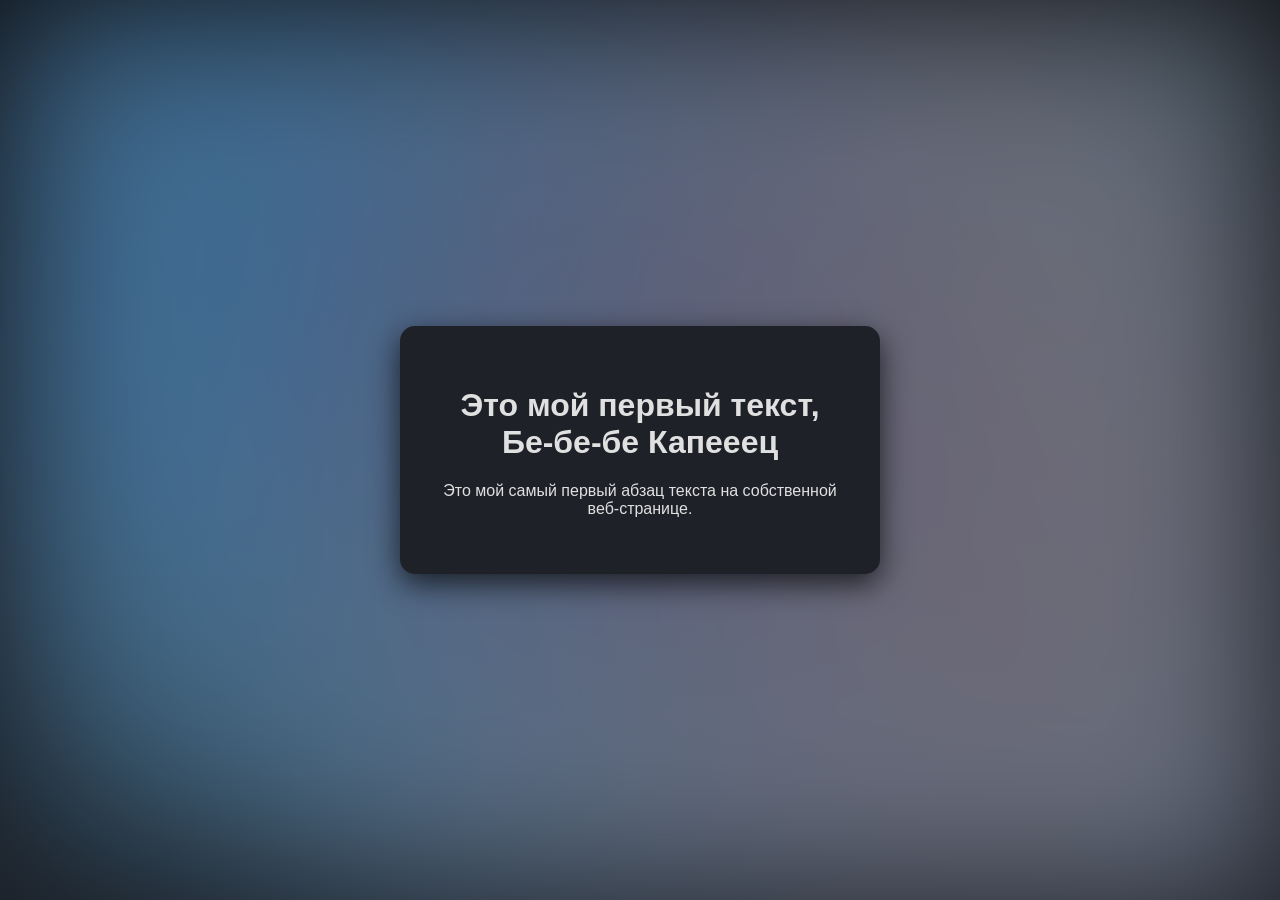
==== index.html @ da1be904 "fix" ====
<!DOCTYPE html>
<html lang="en">
<head>
    <meta charset="UTF-8">
    <title>Моя первая страница</title>
    <link rel="stylesheet" href="index.css">

    <link rel="stylesheet" href="gradi.css">
    <link rel="stylesheet" href="uploadContainer.css">
</head>
<body>

<div class="gradient-background">
    <div class="blue-layer"></div>
    <div class="red-layer"></div>
</div>

<div class = "upload-container">
    <h1>Это мой первый текст, Бе-бе-бе Капееец</h1>
    <p>Это мой самый первый абзац текста на собственной веб-странице.</p>
</div>

</body>
<script src="js"></script>
</html>
---- index.css ----
body {
    background: linear-gradient(to bottom, #0f1115, #1c1f26);
    color: #e0e0e0;
    font-family: 'Manrope', 'Inter', sans-serif;
    margin: 0;
    padding: 0;
    height: 100vh;
    display: flex;
    justify-content: center;
    align-items: center;
}
---- gradi.css ----
.gradient-background {
  position: absolute;
  width: 100vw;
  height: 100vh;
  top: 0; left: 0;
  overflow: hidden;
  pointer-events: none;
  z-index: -1;
  background: #000;
  filter: blur(80px);
  opacity: 0.6;
}

.gradient-background > div {
  position: absolute;
  width: 100%;
  height: 100%;
  background-repeat: no-repeat;
  background-size: cover;
  animation-timing-function: ease-in-out;
  animation-iteration-count: infinite;
  animation-direction: alternate;
}

.blue-layer {
  background:
    radial-gradient(circle at 20% 30%, rgba(100, 180, 255, 0.95) 0%, transparent 60%),
    radial-gradient(circle at 45% 50%, rgba(140, 210, 255, 0.8) 10%, transparent 70%),
    radial-gradient(circle at 70% 40%, rgba(200, 240, 255, 0.6) 20%, transparent 75%),
    radial-gradient(circle at 85% 80%, rgba(150, 220, 255, 0.7) 15%, transparent 65%);
  filter:
    drop-shadow(0 0 25px rgba(120, 210, 255, 0.85))
    drop-shadow(0 0 40px rgba(180, 230, 255, 0.6));
  opacity: 0.9;
  animation: icebergGlow 20s ease-in-out infinite alternate;
}

.red-layer {
  background:
    radial-gradient(circle at 80% 70%, rgba(200, 20, 20, 0.7) 0%, transparent 70%),
    radial-gradient(circle at 60% 40%, rgba(255, 40, 40, 0.5) 10%, transparent 60%);
  animation-name: redPulse;
  animation-duration: 20s;
  animation-timing-function: ease-in-out;
  animation-iteration-count: infinite;
  animation-direction: alternate;
  opacity: 0.3;
  filter: drop-shadow(0 0 10px rgba(255, 40, 40, 0.4));
}

@keyframes icebergGlow {
  0%, 100% {
    filter:
      drop-shadow(0 0 25px rgba(120, 210, 255, 0.85))
      drop-shadow(0 0 40px rgba(180, 230, 255, 0.6));
    opacity: 0.85;
  }
  50% {
    filter:
      drop-shadow(0 0 45px rgba(160, 245, 255, 1))
      drop-shadow(0 0 60px rgba(200, 255, 255, 0.85));
    opacity: 1;
  }
}

@keyframes redPulse {
  0%, 100% {
    opacity: 0.3;
    filter: drop-shadow(0 0 10px rgba(255, 40, 40, 0.4));
    transform: scale(1);
  }
  50% {
    opacity: 0.7;
    filter: drop-shadow(0 0 25px rgba(255, 40, 40, 0.8));
    transform: scale(1.05);
  }
}
---- uploadContainer.css ----
.upload-container {
  background-color: #1f2129;
  border-radius: 15px;
  padding: 40px;
  box-shadow: 0 10px 30px rgba(0, 0, 0, 0.7);
  text-align: center;
  max-width: 400px;
  width: 90%;
}

.upload-container h2 {
  font-family: 'Playfair Display', serif;
  font-size: 24px;
  margin-bottom: 20px;
  color: #ffffff;
}

.upload-container label {
  display: block;
  text-align: left;
  margin-top: 15px;
  margin-bottom: 5px;
  color: #cfcfcf;
  font-weight: 600;
  font-size: 14px;
}

.upload-container input[type="text"],
.upload-container input[type="password"] {
  width: 100%;
  padding: 10px;
  background-color: #2b2e3b;
  border: 1px solid #3a3d4d;
  border-radius: 8px;
  color: #e0e0e0;
  font-size: 14px;
  margin-bottom: 15px;
  box-sizing: border-box;
  transition: border-color 0.3s ease;
}

.upload-container input[type="text"]:focus,
.upload-container input[type="password"]:focus {
  border-color: #2196F3;
  outline: none;
}

.upload-container button {
            width: 100%;
            padding: 10px;
            background-color: #2196F3;
            color: #fff;
            border: none;
            border-radius: 8px;
            font-size: 16px;
            cursor: pointer;
            transition: background-color 0.3s ease;
}

.upload-container button:hover {
            background-color: #1976D2;
        }
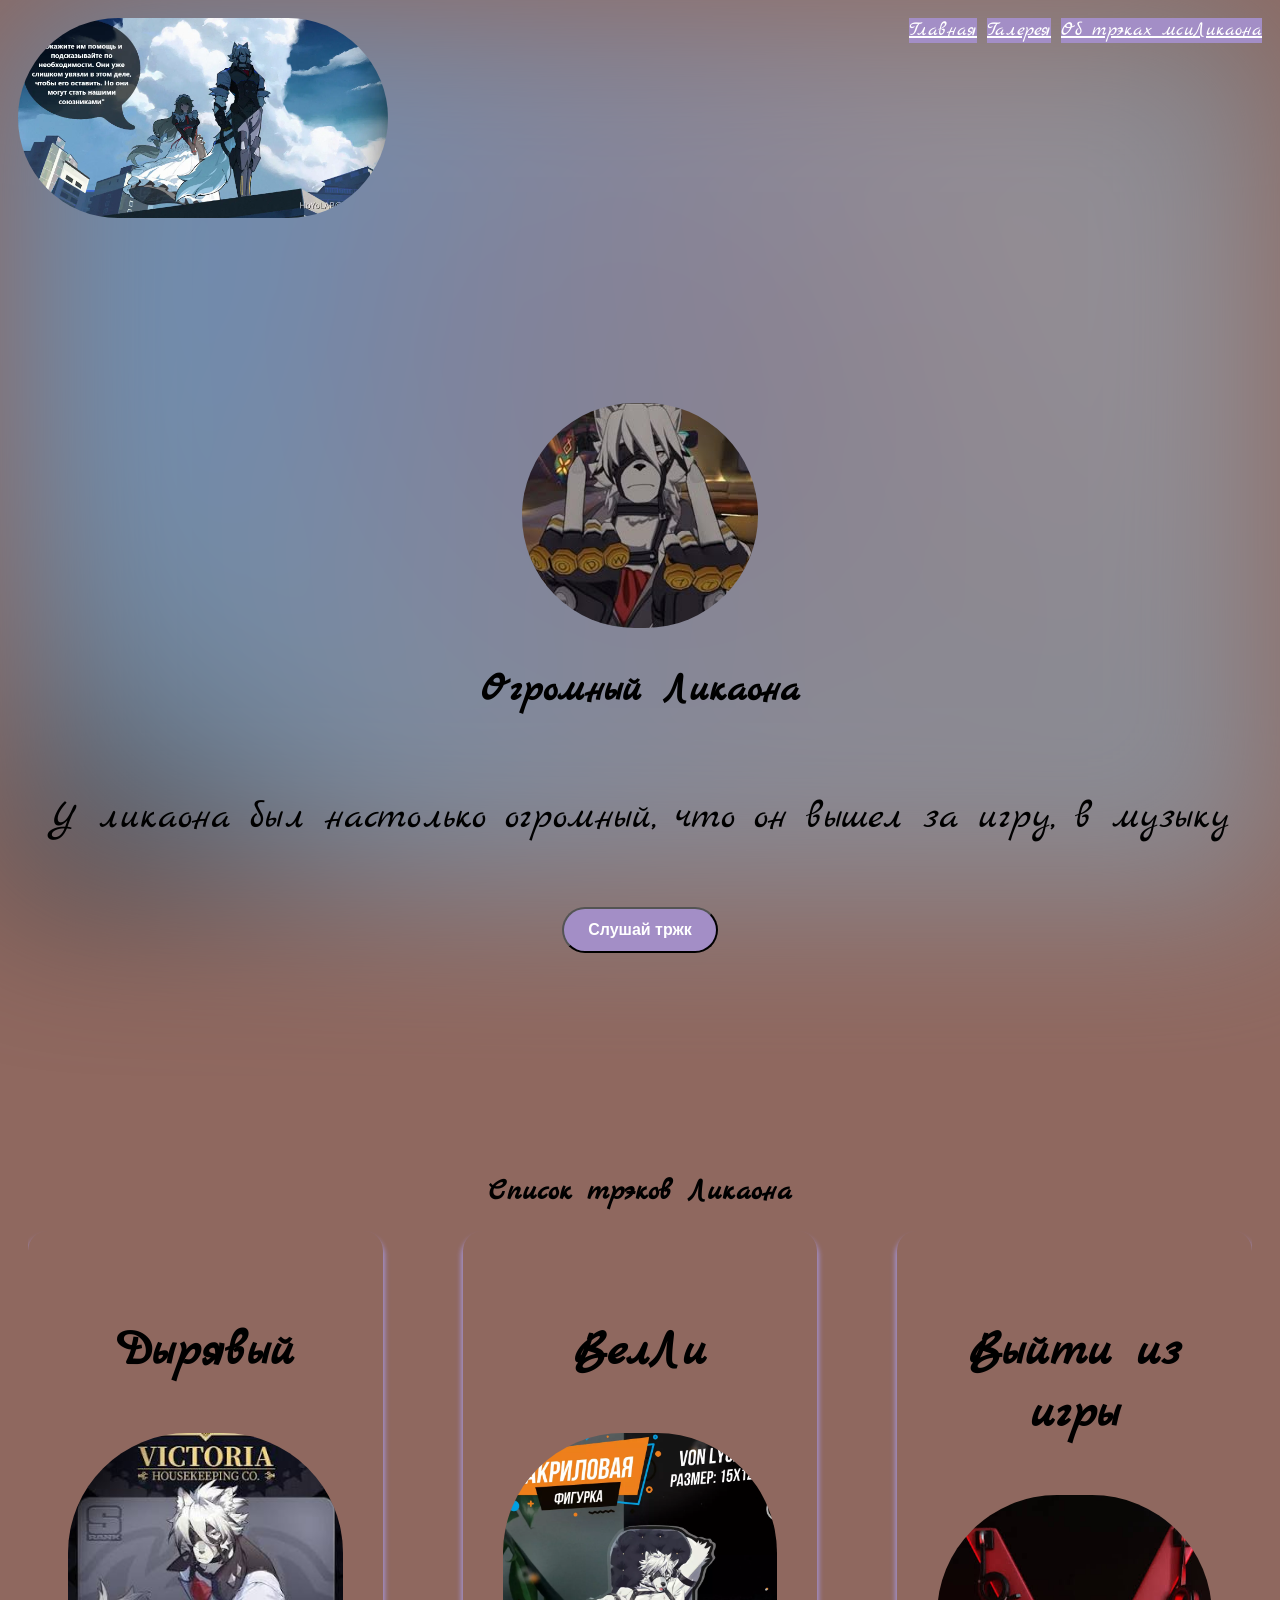
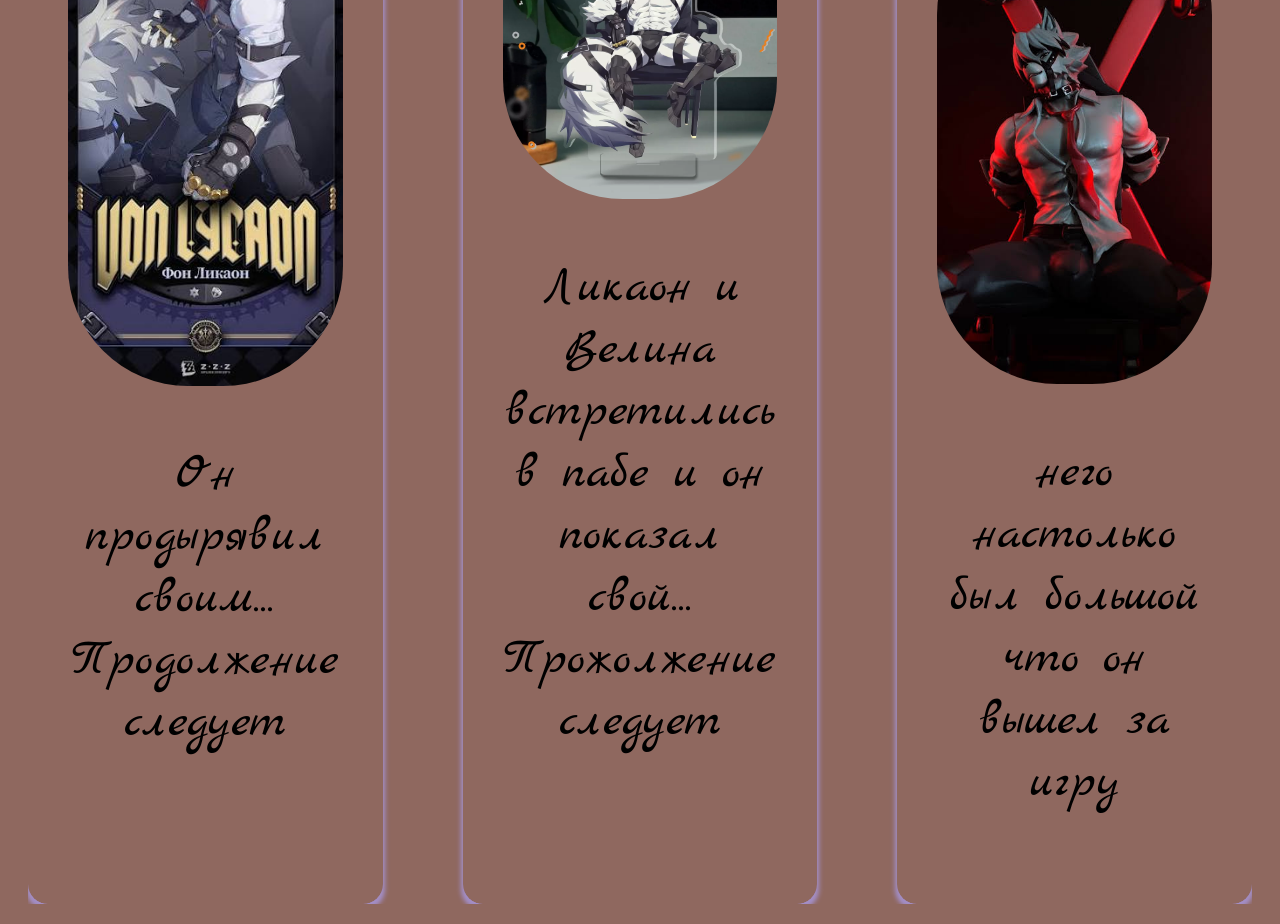
==== commit fcf20b25: "fix" ====
--- a/index.html
+++ b/index.html
@@ -1,25 +1,65 @@
 <!DOCTYPE html>
 <html lang="en">
 <head>
+
     <meta charset="UTF-8">
-    <title>Моя первая страница</title>
-    <link rel="stylesheet" href="index.css">
+    <title>карточка товара</title>
 
-    <link rel="stylesheet" href="gradi.css">
-    <link rel="stylesheet" href="uploadContainer.css">
+    <link rel="preconnect" href="https://fonts.googleapis.com">
+    <link rel="preconnect" href="https://fonts.gstatic.com" crossorigin>
+    <link href="https://fonts.googleapis.com/css2?family=Marck+Script&display=swap" rel="stylesheet">
+
+    <link rel="stylesheet" href="css/index.css">
+    <link rel="stylesheet" href="css/dop/gradi.css">
+
+ 
 </head>
 <body>
-
-<div class="gradient-background">
+  <div class="gradient-background">
     <div class="blue-layer"></div>
     <div class="red-layer"></div>
-</div>
+  </div>
 
-<div class = "upload-container">
-    <h1>Это мой первый текст, Бе-бе-бе Капееец</h1>
-    <p>Это мой самый первый абзац текста на собственной веб-странице.</p>
-</div>
+    <div class="header">
+      <img src="img/logo.jpg" alt="Logo">
+      <div class="menu">
+        <a href="">Главная</a>
+        <a href="">Галерея</a>
+        <a href="">Об трэках мсиЛикаона</a>
+      </div>
+    </div>
 
+    <div class="hero">
+      <img src="img/likaon4.jpg" alt="Трэк">
+      <h1>Огромный Ликаона</h1>
+      <p>У ликаона был настолько огромный, что он вышел за игру, в музыку</p>
+      <button class="btn">Слушай тржк</button>
+    </div>
+
+    <div class="grid-section">
+      <h2>Список трэков Ликаона</h2>
+
+      <div class="cont">
+        <div class="card">
+          <h3>Дырявый</h3>
+          <img src="img/likaon1.jpg" alt="desc1">
+          <p>Он продырявил своим... Продолжение следует</p>
+        </div>
+
+        <div class="card">
+          <h3>ВелЛи</h3>
+          <img src="img/likaon2.jpg" alt="desc2">
+          <p>Ликаон и Велина встретились в пабе и он показал свой... Прожолжение следует</p>
+        </div>
+
+        <div class="card">
+          <h3>Выйти из игры</h3>
+          <img src="img/likaon3.jpg" alt="desc3">
+          <p>него настолько был большой что он вышел за игру</p>
+        </div>
+      </div>
+    </div>
+
+  
 </body>
-<script src="js"></script>
 </html>
--- a/css/index.css
+++ b/css/index.css
@@ -0,0 +1,106 @@
+body {
+    background-color: #8f685f;
+    font-family: 'Marck Script', sans-serif, 'Times New Roman', Times, serif;
+    height: 100vh;
+    box-sizing: border-box;
+    padding: auto;
+    font-size: 20px;
+}
+
+.header {
+    display: flex;
+    justify-content: space-between;
+    padding: 10px;
+    height: 200px;
+}
+
+.menu {
+    gap: 20px;
+    align-items: center;
+}
+
+.menu a {
+    transition: background 0.3s ease;
+    background-color: #a38ec6;
+    color: #ffffff; 
+}
+.menu a:hover {
+    background-color: #8f685f;
+}
+
+.header img {
+    border-radius: 120px;
+}
+
+.hero {
+    display: flex;
+    flex-direction: column;
+    align-items: center; 
+    text-align: center;
+    justify-content: center;
+    gap: 10px;
+    height: 100%;
+}
+.hero img {
+    max-width: 300px;
+    height: auto;
+    border-radius: 120px;
+}
+.hero p{
+    font-size: 40px;
+}
+
+.btn {
+    background-color: #a38ec6;
+    color: #ffffff; 
+    display: inline-block;
+    padding: 12px 24px;
+    border-radius: 24px;
+    margin-top: 15px;
+    font-size: 16px;
+    font-weight: bold;
+    cursor: pointer;
+    transition: background 0.3s ease;
+}
+.btn:hover {
+  background-color: #8f685f;
+}
+
+.grid-section {
+    padding: 20px;
+}
+
+.grid-section h2 {
+    margin-bottom: 20px;
+    width: 100%;
+    text-align: center;
+}
+
+.cont {
+    display: flex;
+    flex-direction: row;
+    flex-wrap: nowrap;
+    gap: 80px;
+    overflow-x: auto; 
+}
+
+.card {
+    padding: 40px;
+    flex: 1 1 300px;
+    min-width: 250px;
+    border-radius: 20px;
+    box-shadow: 2px 5px 5px #a38ec6, -2px 5px 5px #a38ec6; 
+}
+.card h3 {
+    text-align: center;
+    font-size: 50px;
+}
+.card p {
+    text-align: center;
+    font-size: 50px;
+}
+.card img {
+    max-width: 100%;
+    height: auto;
+    border-radius: 120px;
+}
--- a/css/dop/gradi.css
+++ b/css/dop/gradi.css
@@ -0,0 +1,77 @@
+.gradient-background {
+  position: absolute;
+  width: 100vw;
+  height: 100vh;
+  top: 0; left: 0;
+  overflow: hidden;
+  pointer-events: none;
+  z-index: -1;
+  background: #000;
+  filter: blur(80px);
+  opacity: 0.6;
+}
+
+.gradient-background > div {
+  position: absolute;
+  width: 100%;
+  height: 100%;
+  background-repeat: no-repeat;
+  background-size: cover;
+  animation-timing-function: ease-in-out;
+  animation-iteration-count: infinite;
+  animation-direction: alternate;
+}
+
+.blue-layer {
+  background:
+    radial-gradient(circle at 20% 30%, rgba(100, 180, 255, 0.95) 0%, transparent 60%),
+    radial-gradient(circle at 45% 50%, rgba(140, 210, 255, 0.8) 10%, transparent 70%),
+    radial-gradient(circle at 70% 40%, rgba(200, 240, 255, 0.6) 20%, transparent 75%),
+    radial-gradient(circle at 85% 80%, rgba(150, 220, 255, 0.7) 15%, transparent 65%);
+  filter:
+    drop-shadow(0 0 25px rgba(120, 210, 255, 0.85))
+    drop-shadow(0 0 40px rgba(180, 230, 255, 0.6));
+  opacity: 0.9;
+  animation: icebergGlow 20s ease-in-out infinite alternate;
+}
+
+.red-layer {
+  background:
+    radial-gradient(circle at 80% 70%, rgba(78, 28, 28, 0.7) 0%, transparent 70%),
+    radial-gradient(circle at 60% 40%, rgba(255, 40, 40, 0.5) 10%, transparent 60%);
+  animation-name: redPulse;
+  animation-duration: 20s;
+  animation-timing-function: ease-in-out;
+  animation-iteration-count: infinite;
+  animation-direction: alternate;
+  opacity: 0.3;
+  filter: drop-shadow(0 0 10px rgba(255, 40, 40, 0.4));
+}
+
+@keyframes icebergGlow {
+  0%, 100% {
+    filter:
+      drop-shadow(0 0 25px rgba(120, 210, 255, 0.85))
+      drop-shadow(0 0 40px rgba(180, 230, 255, 0.6));
+    opacity: 0.85;
+  }
+  50% {
+    filter:
+      drop-shadow(0 0 45px rgb(41, 135, 146))
+      drop-shadow(0 0 60px rgba(200, 255, 255, 0.85));
+    opacity: 1;
+  }
+}
+
+@keyframes redPulse {
+  0%, 100% {
+    opacity: 0.3;
+    filter: drop-shadow(0 0 10px rgba(255, 40, 40, 0.4));
+    transform: scale(1);
+  }
+  50% {
+    opacity: 0.7;
+    filter: drop-shadow(0 0 25px rgba(255, 40, 40, 0.8));
+    transform: scale(1.05);
+  }
+}
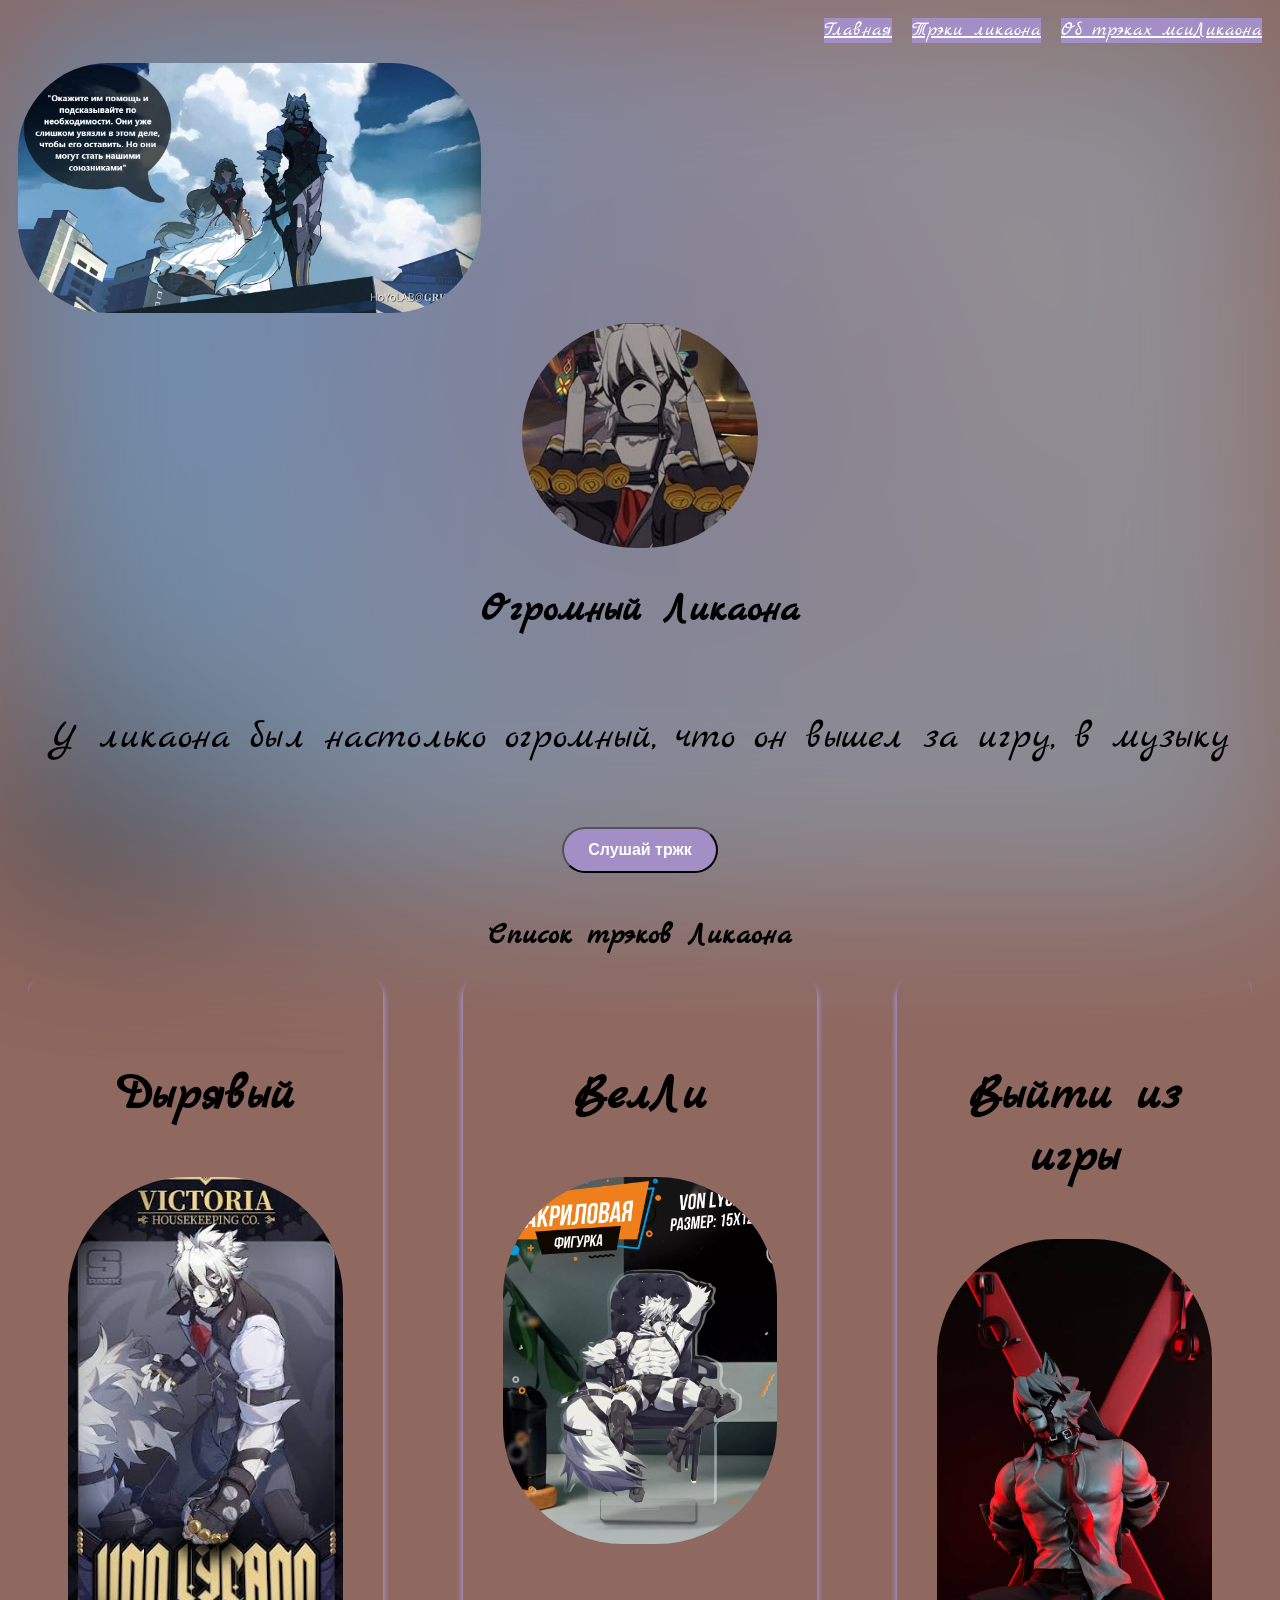
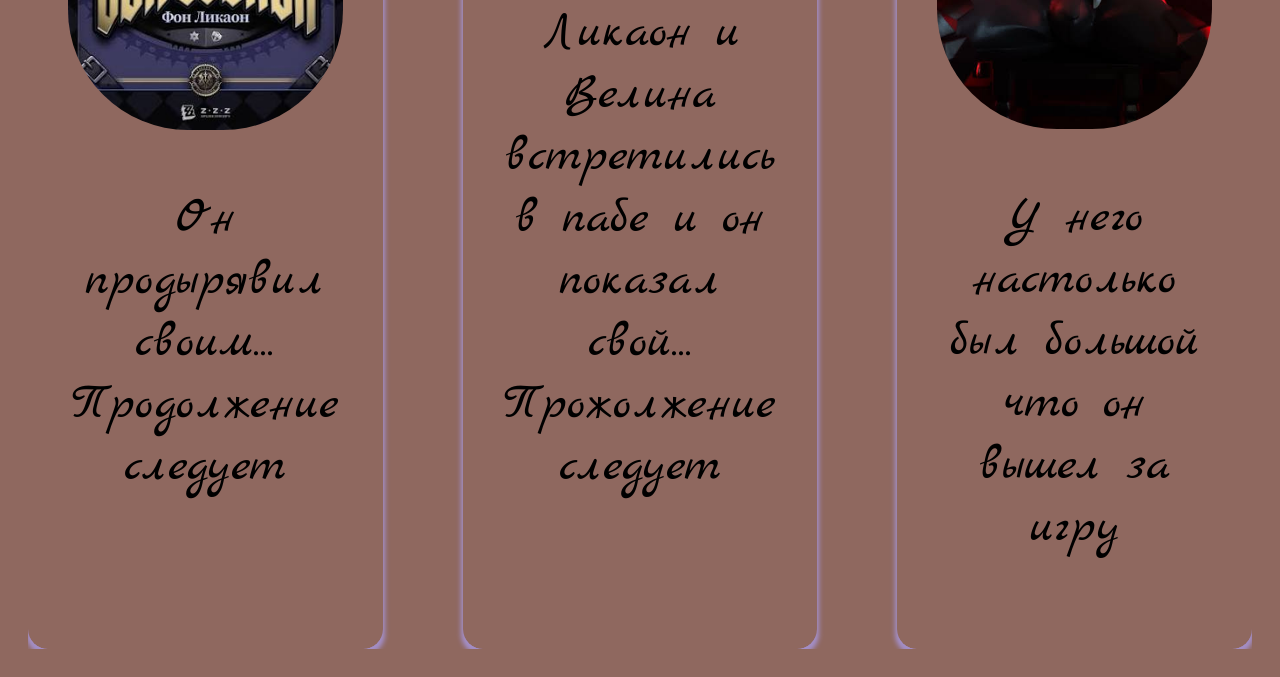
==== commit f07e9d0b: "fix" ====
--- a/index.html
+++ b/index.html
@@ -20,13 +20,14 @@
     <div class="red-layer"></div>
   </div>
 
+  <div class="menu">
+        <a href="">Главная</a>
+        <a href="#cont">Трэки ликаона</a>
+        <a href="">Об трэках мсиЛикаона</a>
+      </div>
+
     <div class="header">
       <img src="img/logo.jpg" alt="Logo">
-      <div class="menu">
-        <a href="">Главная</a>
-        <a href="">Галерея</a>
-        <a href="">Об трэках мсиЛикаона</a>
-      </div>
     </div>
 
     <div class="hero">
@@ -39,7 +40,7 @@
     <div class="grid-section">
       <h2>Список трэков Ликаона</h2>
 
-      <div class="cont">
+      <div class="cont" id="cont">
         <div class="card">
           <h3>Дырявый</h3>
           <img src="img/likaon1.jpg" alt="desc1">
@@ -55,11 +56,10 @@
         <div class="card">
           <h3>Выйти из игры</h3>
           <img src="img/likaon3.jpg" alt="desc3">
-          <p>него настолько был большой что он вышел за игру</p>
+          <p>У него настолько был большой что он вышел за игру</p>
         </div>
       </div>
     </div>
 
-  
 </body>
 </html>
--- a/css/index.css
+++ b/css/index.css
@@ -1,7 +1,10 @@
+html {
+  scroll-behavior: smooth;
+}
+
 body {
     background-color: #8f685f;
     font-family: 'Marck Script', sans-serif, 'Times New Roman', Times, serif;
-    height: 100vh;
     box-sizing: border-box;
     padding: auto;
     font-size: 20px;
@@ -9,14 +12,19 @@
 
 .header {
     display: flex;
-    justify-content: space-between;
     padding: 10px;
-    height: 200px;
+    height: 250px;
 }
 
 .menu {
+    display: flex;
     gap: 20px;
-    align-items: center;
+    justify-content: flex-end;
+    padding: 10px;
+    align-items:center;
+    top: 0;
+    position: sticky;
+    z-index: 100;
 }
 
 .menu a {
@@ -29,7 +37,9 @@
 }
 
 .header img {
-    border-radius: 120px;
+    max-width: 900px;
+    height: auto;
+    border-radius: 90px;
 }
 
 .hero {
